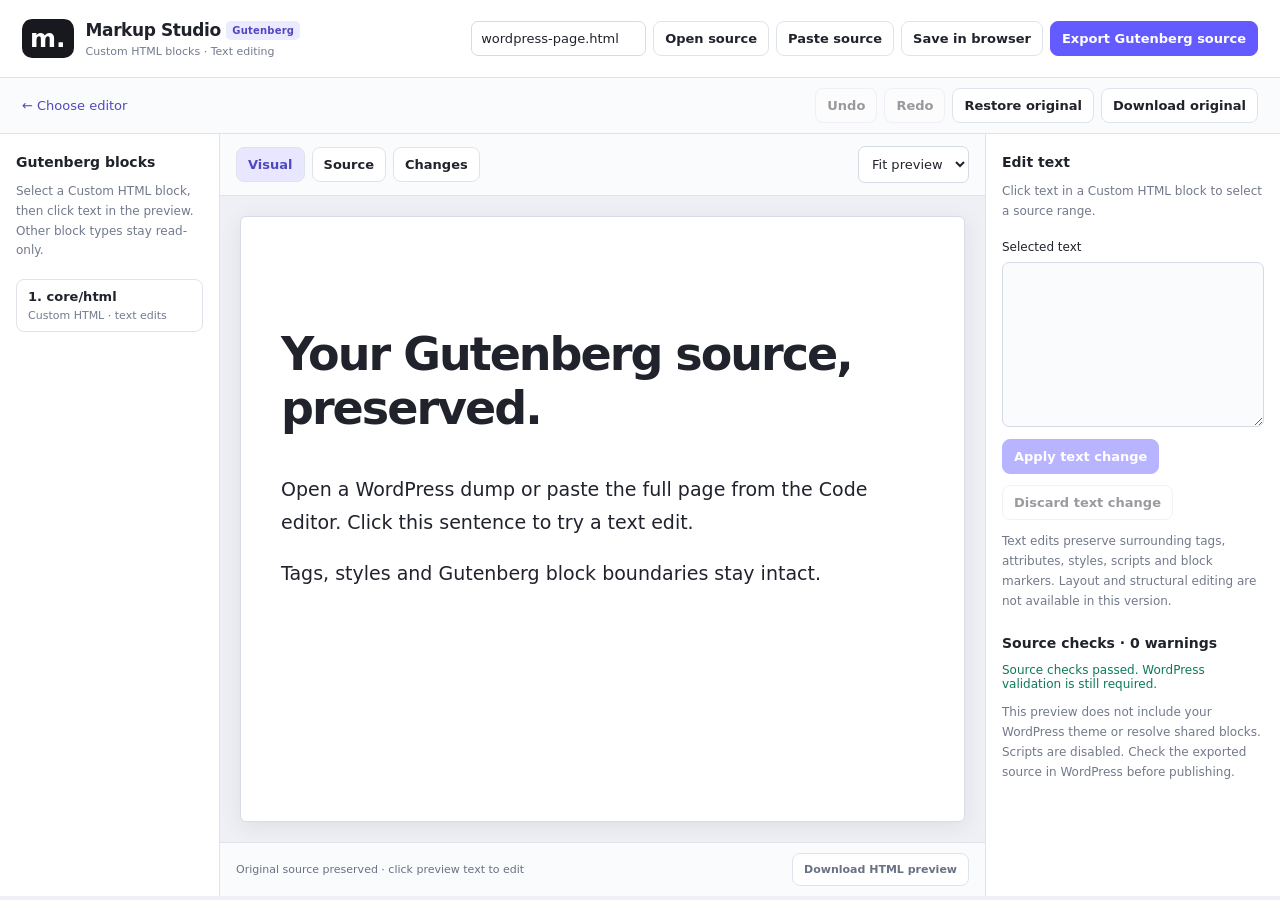
==== gutenberg.html @ 7c508adf "Add separate source-preserving Gutenberg editor" ====
<!doctype html>
<html lang="en">
<head>
  <meta charset="utf-8">
  <meta name="viewport" content="width=device-width,initial-scale=1">
  <title>Markup Studio — Gutenberg Editor</title>
  <link rel="stylesheet" href="gutenberg.css">
  <script defer src="gutenberg-core.js"></script>
  <script defer src="gutenberg.js"></script>
</head>
<body>
  <header>
    <div class="brand"><span class="mark">m.</span><div><strong>Markup Studio <span class="badge">Gutenberg</span></strong><small>Custom HTML blocks · Text editing</small></div></div>
    <div class="actions">
      <input id="filename" aria-label="File name" value="wordpress-page.html">
      <button id="open">Open source</button><button id="paste">Paste source</button>
      <button id="save">Save in browser</button><button id="export" class="primary">Export Gutenberg source</button>
    </div>
  </header>
  <div class="toolbar">
    <a href="editors.html">← Choose editor</a>
    <div class="actions"><button id="undo" disabled>Undo</button><button id="redo" disabled>Redo</button><button id="restore">Restore original</button><button id="backup">Download original</button></div>
  </div>
  <main>
    <aside class="blocks"><h2>Gutenberg blocks</h2><p class="help">Select a Custom HTML block, then click text in the preview. Other block types stay read-only.</p><nav id="blocks" aria-label="Gutenberg blocks"></nav></aside>
    <section class="center">
      <div class="viewbar"><div class="actions" role="group" aria-label="View"><button id="visual" class="active">Visual</button><button id="source">Source</button><button id="changes">Changes</button></div><select id="size" aria-label="Preview width"><option value="100%">Fit preview</option><option value="1440px">1440px</option><option value="1024px">1024px</option><option value="390px">390px</option><option value="320px">320px</option></select></div>
      <div class="canvas" id="canvas"><iframe id="preview" sandbox="allow-same-origin" referrerpolicy="no-referrer" title="Gutenberg page preview"></iframe></div>
      <textarea id="sourceView" aria-label="Gutenberg source (read-only)" readonly hidden spellcheck="false"></textarea>
      <section id="diff" hidden><h2>Source changes</h2><p id="changeSummary"></p><h3>Original range</h3><pre id="before"></pre><h3>Current range</h3><pre id="after"></pre></section>
      <div class="footer"><span id="status" role="status">Ready</span><button id="previewExport">Download HTML preview</button></div>
    </section>
    <aside class="inspector"><h2>Edit text</h2><p id="selection" class="help">Click text in a Custom HTML block to select a source range.</p><label for="text">Selected text</label><textarea id="text" rows="7" disabled></textarea><button id="apply" class="primary" disabled>Apply text change</button><button id="cancel" disabled>Discard text change</button><p class="help">Text edits preserve surrounding tags, attributes, styles, scripts and block markers. Layout and structural editing are not available in this version.</p><h2>Source checks <span id="validationSummary"></span></h2><div id="validation" aria-live="polite"></div><p class="help">This preview does not include your WordPress theme or resolve shared blocks. Scripts are disabled. Check the exported source in WordPress before publishing.</p></aside>
  </main>
  <input type="file" id="file" accept=".html,.htm,.txt,text/html,text/plain" hidden>
  <dialog id="pasteDialog"><form method="dialog"><h2>Paste Gutenberg source</h2><p>Copy the full page from WordPress’s Code editor. Importing replaces the open draft.</p><textarea id="pasteText" aria-label="Paste Gutenberg source" rows="14" spellcheck="false"></textarea><div class="actions"><button value="cancel">Cancel</button><button id="importPaste" type="button" class="primary">Import source</button></div></form></dialog>
</body>
</html>
---- gutenberg.css ----
:root{font-family:Inter,system-ui,-apple-system,BlinkMacSystemFont,"Segoe UI",sans-serif;color:#20232c;background:#eef0f5;font-size:13px;--line:#e0e3eb;--brand:#635bff}
*{box-sizing:border-box}body{margin:0}button,input,textarea,select{font:inherit}button,a,input,select,textarea{outline-offset:3px}button{cursor:pointer;border:1px solid var(--line);background:white;border-radius:8px;padding:9px 11px;color:inherit;font-weight:600}button:hover:enabled{background:#f2f0ff}button:disabled{opacity:.45;cursor:default}.primary{background:var(--brand);border-color:var(--brand);color:white}.primary:hover:enabled{background:#5148dd}a{color:#5148bf;text-decoration:none}input,textarea,select{border:1px solid #d6dae4;border-radius:7px;padding:9px;background:white;color:inherit}textarea{resize:vertical;width:100%;line-height:1.6}header{min-height:78px;padding:16px 22px;display:flex;gap:20px;justify-content:space-between;align-items:center;background:white;border-bottom:1px solid var(--line)}.brand{display:flex;align-items:center;gap:12px;flex-shrink:0}.brand strong{font-size:17px;letter-spacing:-.4px}.mark{background:#17191e;border-radius:10px;color:white;padding:5px 8px;font-size:25px;font-weight:800}.brand small{display:block;color:#747b8e;font-size:11px;margin-top:5px}.badge{font-size:10px;background:#eceaff;color:#5147bf;letter-spacing:.2px;padding:4px 6px;border-radius:5px;vertical-align:middle}.actions{display:flex;flex-wrap:wrap;gap:7px;align-items:center}#filename{width:175px}.toolbar{background:#fafbfc;border-bottom:1px solid var(--line);padding:10px 22px;display:flex;justify-content:space-between;gap:10px;align-items:center}main{height:calc(100dvh - 138px);min-height:550px;display:grid;grid-template-columns:220px minmax(0,1fr) 295px}aside{background:white;overflow:auto;padding:20px 16px}.blocks{border-right:1px solid var(--line)}.inspector{border-left:1px solid var(--line)}h2{font-size:14px;margin:0 0 12px}h3{font-size:12px}.help{color:#72798b;font-size:12px;line-height:1.65;margin:10px 0 18px}nav{display:grid;gap:7px}.block{text-align:left;display:block;width:100%;overflow-wrap:anywhere}.block.active{background:#eeecff;border-color:#beb8ff;color:#5148bf}.block small{display:block;font-weight:400;color:#747b8e;margin-top:5px;font-size:11px}.center{min-width:0;display:flex;flex-direction:column;min-height:0}.viewbar{padding:12px 16px;display:flex;gap:10px;justify-content:space-between;align-items:center;background:#fafbfc;border-bottom:1px solid var(--line)}.viewbar .active{background:#e9e6ff;color:#5148bf}.canvas{flex:1;min-height:0;overflow:auto;padding:20px;display:flex;align-items:stretch}iframe{border:1px solid #d7dce6;box-shadow:0 5px 22px #202a3b14;background:white;flex-shrink:0;width:100%;min-height:430px;border-radius:6px}.footer{background:#fafbfc;border-top:1px solid var(--line);display:flex;align-items:center;justify-content:space-between;gap:10px;padding:10px 16px;font-size:11px;color:#697184}.inspector label{display:block;font-size:12px;margin-bottom:8px}.inspector>button{margin:9px 0 2px}.inspector h2:not(:first-child){margin-top:24px}.issue{padding:10px;border-radius:6px;font-size:11px;line-height:1.6;overflow-wrap:anywhere;margin:8px 0;background:#fff7e8;color:#805513}.issue.error{background:#fff0f2;color:#9c2d45}.issue strong{display:block}.pass{color:#0c795b;font-size:12px}.inspector textarea{background:#fafbfc}#sourceView{flex:1;min-height:0;resize:none;border:0;border-radius:0;padding:22px;font:12px/1.7 ui-monospace,monospace;background:#171b25;color:#e8eaf4}#diff{flex:1;min-height:0;overflow:auto;padding:22px}pre{white-space:pre-wrap;overflow-wrap:anywhere;background:white;border:1px solid var(--line);padding:15px;border-radius:8px;font:12px/1.7 ui-monospace,monospace}dialog{width:min(850px,95vw);border:1px solid var(--line);border-radius:14px;padding:25px;box-shadow:0 15px 70px #161b3b55}dialog::backdrop{background:#181a2f88}dialog .actions{justify-content:flex-end;margin-top:15px}[hidden]{display:none!important}
@media(max-width:1150px){header{flex-wrap:wrap;padding:13px 16px}main{height:calc(100dvh - 190px);grid-template-columns:175px minmax(0,1fr) 255px}.actions{gap:5px}button{padding:8px}aside{padding:16px 12px}.canvas{padding:10px}}
@media(max-width:760px){header .actions{width:100%}#filename{flex:1;min-width:130px}.toolbar{flex-wrap:wrap;padding:10px}main{height:auto;min-height:0;grid-template-columns:minmax(0,1fr)}.blocks{max-height:230px;border-bottom:1px solid var(--line)}nav{grid-template-columns:repeat(auto-fill,minmax(160px,1fr))}.center{height:650px}.inspector{border-top:1px solid var(--line);border-left:0}.canvas{padding:8px}.brand strong{font-size:16px}.toolbar .actions{gap:4px}iframe{min-height:400px}}
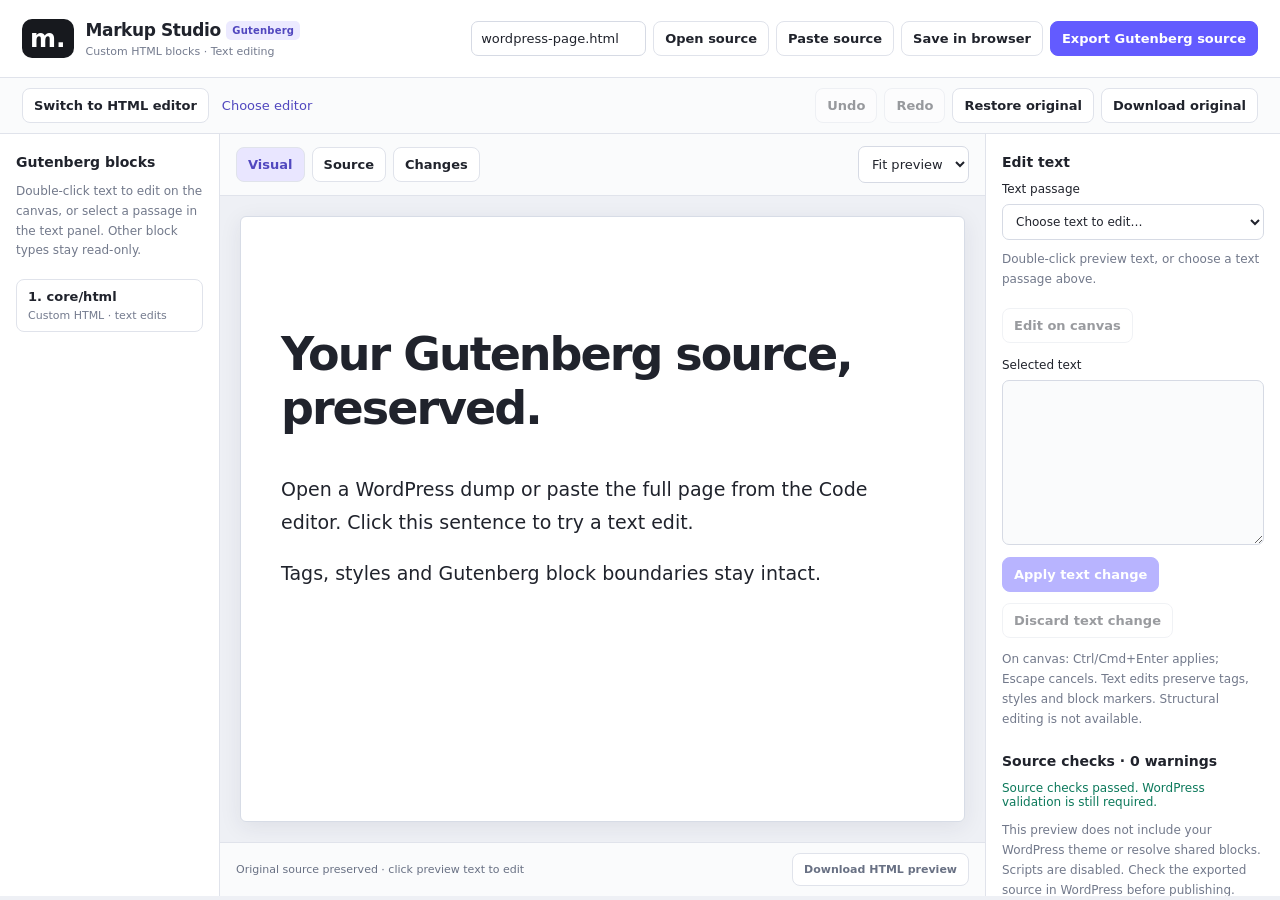
==== commit af566cc4: "Enable Gutenberg canvas editing and add editor switching and context menus" ====
--- a/gutenberg.html
+++ b/gutenberg.html
@@ -5,6 +5,8 @@
   <meta name="viewport" content="width=device-width,initial-scale=1">
   <title>Markup Studio — Gutenberg Editor</title>
   <link rel="stylesheet" href="gutenberg.css">
+  <link rel="stylesheet" href="editor-ui.css">
+  <script defer src="editor-ui.js"></script>
   <script defer src="gutenberg-core.js"></script>
   <script defer src="gutenberg.js"></script>
 </head>
@@ -18,11 +20,11 @@
     </div>
   </header>
   <div class="toolbar">
-    <a href="editors.html">← Choose editor</a>
+    <div class="actions"><button id="switchEditor" title="Save this draft and open the HTML editor's separate draft">Switch to HTML editor</button><a href="editors.html">Choose editor</a></div>
     <div class="actions"><button id="undo" disabled>Undo</button><button id="redo" disabled>Redo</button><button id="restore">Restore original</button><button id="backup">Download original</button></div>
   </div>
   <main>
-    <aside class="blocks"><h2>Gutenberg blocks</h2><p class="help">Select a Custom HTML block, then click text in the preview. Other block types stay read-only.</p><nav id="blocks" aria-label="Gutenberg blocks"></nav></aside>
+    <aside class="blocks"><h2>Gutenberg blocks</h2><p class="help">Double-click text to edit on the canvas, or select a passage in the text panel. Other block types stay read-only.</p><nav id="blocks" aria-label="Gutenberg blocks"></nav></aside>
     <section class="center">
       <div class="viewbar"><div class="actions" role="group" aria-label="View"><button id="visual" class="active">Visual</button><button id="source">Source</button><button id="changes">Changes</button></div><select id="size" aria-label="Preview width"><option value="100%">Fit preview</option><option value="1440px">1440px</option><option value="1024px">1024px</option><option value="390px">390px</option><option value="320px">320px</option></select></div>
       <div class="canvas" id="canvas"><iframe id="preview" sandbox="allow-same-origin" referrerpolicy="no-referrer" title="Gutenberg page preview"></iframe></div>
@@ -30,7 +32,7 @@
       <section id="diff" hidden><h2>Source changes</h2><p id="changeSummary"></p><h3>Original range</h3><pre id="before"></pre><h3>Current range</h3><pre id="after"></pre></section>
       <div class="footer"><span id="status" role="status">Ready</span><button id="previewExport">Download HTML preview</button></div>
     </section>
-    <aside class="inspector"><h2>Edit text</h2><p id="selection" class="help">Click text in a Custom HTML block to select a source range.</p><label for="text">Selected text</label><textarea id="text" rows="7" disabled></textarea><button id="apply" class="primary" disabled>Apply text change</button><button id="cancel" disabled>Discard text change</button><p class="help">Text edits preserve surrounding tags, attributes, styles, scripts and block markers. Layout and structural editing are not available in this version.</p><h2>Source checks <span id="validationSummary"></span></h2><div id="validation" aria-live="polite"></div><p class="help">This preview does not include your WordPress theme or resolve shared blocks. Scripts are disabled. Check the exported source in WordPress before publishing.</p></aside>
+    <aside class="inspector"><h2>Edit text</h2><label for="passage">Text passage</label><select id="passage"><option value="">Choose text to edit…</option></select><p id="selection" class="help">Double-click preview text, or choose a text passage above.</p><button id="editInline" disabled>Edit on canvas</button><label for="text">Selected text</label><textarea id="text" rows="7" disabled></textarea><button id="apply" class="primary" disabled>Apply text change</button><button id="cancel" disabled>Discard text change</button><p class="help">On canvas: Ctrl/Cmd+Enter applies; Escape cancels. Text edits preserve tags, styles and block markers. Structural editing is not available.</p><h2>Source checks <span id="validationSummary"></span></h2><div id="validation" aria-live="polite"></div><p class="help">This preview does not include your WordPress theme or resolve shared blocks. Scripts are disabled. Check the exported source in WordPress before publishing.</p></aside>
   </main>
   <input type="file" id="file" accept=".html,.htm,.txt,text/html,text/plain" hidden>
   <dialog id="pasteDialog"><form method="dialog"><h2>Paste Gutenberg source</h2><p>Copy the full page from WordPress’s Code editor. Importing replaces the open draft.</p><textarea id="pasteText" aria-label="Paste Gutenberg source" rows="14" spellcheck="false"></textarea><div class="actions"><button value="cancel">Cancel</button><button id="importPaste" type="button" class="primary">Import source</button></div></form></dialog>
--- a/gutenberg.css
+++ b/gutenberg.css
@@ -2,3 +2,4 @@
 *{box-sizing:border-box}body{margin:0}button,input,textarea,select{font:inherit}button,a,input,select,textarea{outline-offset:3px}button{cursor:pointer;border:1px solid var(--line);background:white;border-radius:8px;padding:9px 11px;color:inherit;font-weight:600}button:hover:enabled{background:#f2f0ff}button:disabled{opacity:.45;cursor:default}.primary{background:var(--brand);border-color:var(--brand);color:white}.primary:hover:enabled{background:#5148dd}a{color:#5148bf;text-decoration:none}input,textarea,select{border:1px solid #d6dae4;border-radius:7px;padding:9px;background:white;color:inherit}textarea{resize:vertical;width:100%;line-height:1.6}header{min-height:78px;padding:16px 22px;display:flex;gap:20px;justify-content:space-between;align-items:center;background:white;border-bottom:1px solid var(--line)}.brand{display:flex;align-items:center;gap:12px;flex-shrink:0}.brand strong{font-size:17px;letter-spacing:-.4px}.mark{background:#17191e;border-radius:10px;color:white;padding:5px 8px;font-size:25px;font-weight:800}.brand small{display:block;color:#747b8e;font-size:11px;margin-top:5px}.badge{font-size:10px;background:#eceaff;color:#5147bf;letter-spacing:.2px;padding:4px 6px;border-radius:5px;vertical-align:middle}.actions{display:flex;flex-wrap:wrap;gap:7px;align-items:center}#filename{width:175px}.toolbar{background:#fafbfc;border-bottom:1px solid var(--line);padding:10px 22px;display:flex;justify-content:space-between;gap:10px;align-items:center}main{height:calc(100dvh - 138px);min-height:550px;display:grid;grid-template-columns:220px minmax(0,1fr) 295px}aside{background:white;overflow:auto;padding:20px 16px}.blocks{border-right:1px solid var(--line)}.inspector{border-left:1px solid var(--line)}h2{font-size:14px;margin:0 0 12px}h3{font-size:12px}.help{color:#72798b;font-size:12px;line-height:1.65;margin:10px 0 18px}nav{display:grid;gap:7px}.block{text-align:left;display:block;width:100%;overflow-wrap:anywhere}.block.active{background:#eeecff;border-color:#beb8ff;color:#5148bf}.block small{display:block;font-weight:400;color:#747b8e;margin-top:5px;font-size:11px}.center{min-width:0;display:flex;flex-direction:column;min-height:0}.viewbar{padding:12px 16px;display:flex;gap:10px;justify-content:space-between;align-items:center;background:#fafbfc;border-bottom:1px solid var(--line)}.viewbar .active{background:#e9e6ff;color:#5148bf}.canvas{flex:1;min-height:0;overflow:auto;padding:20px;display:flex;align-items:stretch}iframe{border:1px solid #d7dce6;box-shadow:0 5px 22px #202a3b14;background:white;flex-shrink:0;width:100%;min-height:430px;border-radius:6px}.footer{background:#fafbfc;border-top:1px solid var(--line);display:flex;align-items:center;justify-content:space-between;gap:10px;padding:10px 16px;font-size:11px;color:#697184}.inspector label{display:block;font-size:12px;margin-bottom:8px}.inspector>button{margin:9px 0 2px}.inspector h2:not(:first-child){margin-top:24px}.issue{padding:10px;border-radius:6px;font-size:11px;line-height:1.6;overflow-wrap:anywhere;margin:8px 0;background:#fff7e8;color:#805513}.issue.error{background:#fff0f2;color:#9c2d45}.issue strong{display:block}.pass{color:#0c795b;font-size:12px}.inspector textarea{background:#fafbfc}#sourceView{flex:1;min-height:0;resize:none;border:0;border-radius:0;padding:22px;font:12px/1.7 ui-monospace,monospace;background:#171b25;color:#e8eaf4}#diff{flex:1;min-height:0;overflow:auto;padding:22px}pre{white-space:pre-wrap;overflow-wrap:anywhere;background:white;border:1px solid var(--line);padding:15px;border-radius:8px;font:12px/1.7 ui-monospace,monospace}dialog{width:min(850px,95vw);border:1px solid var(--line);border-radius:14px;padding:25px;box-shadow:0 15px 70px #161b3b55}dialog::backdrop{background:#181a2f88}dialog .actions{justify-content:flex-end;margin-top:15px}[hidden]{display:none!important}
 @media(max-width:1150px){header{flex-wrap:wrap;padding:13px 16px}main{height:calc(100dvh - 190px);grid-template-columns:175px minmax(0,1fr) 255px}.actions{gap:5px}button{padding:8px}aside{padding:16px 12px}.canvas{padding:10px}}
 @media(max-width:760px){header .actions{width:100%}#filename{flex:1;min-width:130px}.toolbar{flex-wrap:wrap;padding:10px}main{height:auto;min-height:0;grid-template-columns:minmax(0,1fr)}.blocks{max-height:230px;border-bottom:1px solid var(--line)}nav{grid-template-columns:repeat(auto-fill,minmax(160px,1fr))}.center{height:650px}.inspector{border-top:1px solid var(--line);border-left:0}.canvas{padding:8px}.brand strong{font-size:16px}.toolbar .actions{gap:4px}iframe{min-height:400px}}
+.inspector #passage{width:100%;font-size:12px}.inspector #editInline{margin:0 0 15px}.toolbar .actions a{margin-left:6px}.editor-menu{font-size:12px}
--- a/editor-ui.css
+++ b/editor-ui.css
@@ -0,0 +1 @@
+.editor-menu{position:fixed;z-index:1000;min-width:225px;max-width:calc(100vw - 16px);max-height:calc(100dvh - 16px);overflow:auto;padding:6px;background:#fff;border:1px solid #dce0eb;border-radius:10px;box-shadow:0 12px 40px #161b3540;color:#252937;font:12px/1.5 system-ui,sans-serif}.editor-menu[hidden]{display:none}.editor-menu button{display:block;width:100%;text-align:left;border:0;border-radius:6px;padding:9px 12px;background:transparent;font:inherit;color:inherit;cursor:pointer}.editor-menu button:hover:enabled,.editor-menu button:focus-visible{background:#efedff;color:#5148bf;outline:none}.editor-menu button:disabled{opacity:.45;cursor:default}.editor-menu .danger{color:#b32d47}.editor-menu hr{border:0;border-top:1px solid #e8eaf1;margin:5px}.editor-menu .menu-title{padding:5px 12px;font-size:10px;letter-spacing:.5px;color:#7a8090;text-transform:uppercase}
